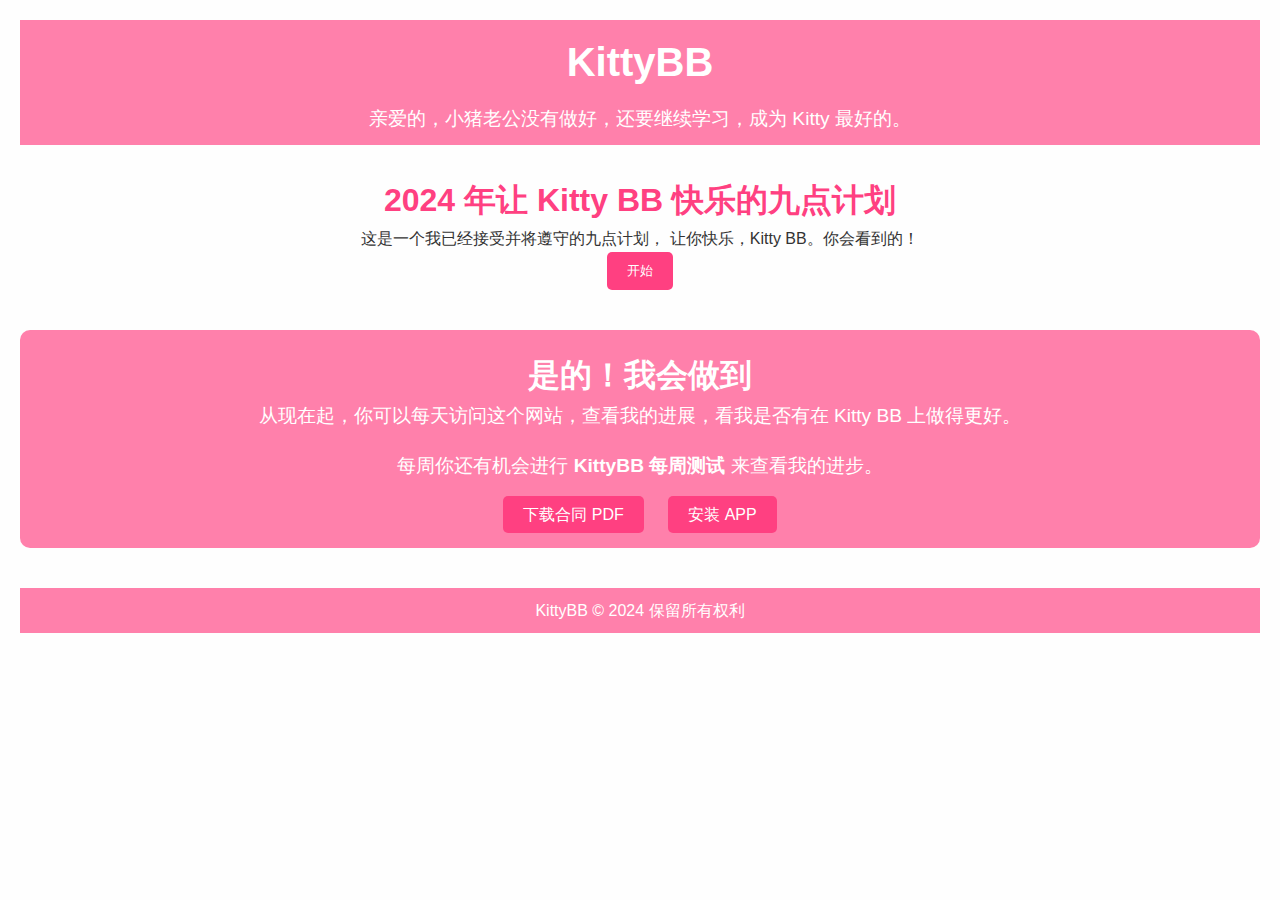
==== index.html @ fce149e0 "m" ====
<!DOCTYPE html>
<html lang="zh">
<head>
  <meta charset="UTF-8">
  <meta name="viewport" content="width=device-width, initial-scale=1.0">
  <meta name="description" content="KittyBB 着陆页 - Sami 的九点计划，让 Kitty 快乐。">
  <link rel="stylesheet" href="style.css">
  <link rel="manifest" href="manifest.json">
  <link rel="icon" href="icons/favicon.png">
  <title>KittyBB - Sami 的 2024 承诺</title>
</head>
<body>
  <header>
    <h1>KittyBB</h1>
    <p>亲爱的，小猪老公没有做好，还要继续学习，成为 Kitty 最好的。</p>
  </header>
  
  <main>
    <section class="intro">
      <h2>2024 年让 Kitty BB 快乐的九点计划</h2>
      <p>这是一个我已经接受并将遵守的九点计划， 让你快乐，Kitty BB。你会看到的！</p>
      <button id="startBtn">开始</button>
    </section>
    
    <section class="slides" id="slides">
      <div class="slide">
        <img src="vignette_1.png" alt="计划1">
        <h3>计划1</h3>
        <p>我会努力做到这一点！</p>
      </div>
      <div class="slide">
        <img src="vignette_2.png" alt="计划2">
        <h3>计划2</h3>
        <p>温暖和关怀</p>
      </div>
      <!-- 继续显示所有其他的图片和计划 -->
    </section>
    
    <section class="commitment">
      <h2>是的！我会做到</h2>
      <p>从现在起，你可以每天访问这个网站，查看我的进展，看我是否有在 Kitty BB 上做得更好。</p>
      <p>每周你还有机会进行 <strong>KittyBB 每周测试</strong> 来查看我的进步。</p>
      <a href="contract.pdf" class="btn">下载合同 PDF</a>
      <a href="#" class="btn" id="installApp">安装 APP</a>
    </section>
  </main>
  
  <footer>
    <p>KittyBB © 2024 保留所有权利</p>
  </footer>

  <script src="script.js"></script>
</body>
</html>
---- style.css ----
/* 基本重置 */
* {
  margin: 0;
  padding: 0;
  box-sizing: border-box;
}

/* 身体样式 */
body {
  font-family: 'Arial', sans-serif;
  background: #fefefe;
  color: #333;
  line-height: 1.6;
  padding: 20px;
}

/* 头部样式 */
header {
  text-align: center;
  padding: 10px 0;
  background: #ff80ab;
  color: white;
}

header h1 {
  font-size: 2.5rem;
  margin-bottom: 10px;
}

header p {
  font-size: 1.2rem;
}

/* 引言部分 */
.intro {
  text-align: center;
  margin: 30px 0;
}

.intro h2 {
  font-size: 2rem;
  color: #ff4081;
}

.intro button {
  padding: 10px 20px;
  background: #ff4081;
  color: white;
  border: none;
  border-radius: 5px;
  cursor: pointer;
  transition: background 0.3s;
}

.intro button:hover {
  background: #e91e63;
}

/* 滑动部分 */
.slides {
  display: none;
  overflow: hidden;
}

.slide {
  display: flex;
  flex-direction: column;
  align-items: center;
  text-align: center;
  margin-bottom: 30px;
}

.slide img {
  max-width: 100%;
  border-radius: 10px;
}

.slide h3 {
  font-size: 1.8rem;
  margin-top: 15px;
  color: #ff4081;
}

.slide p {
  font-size: 1.2rem;
  color: #777;
}

/* 承诺部分 */
.commitment {
  text-align: center;
  margin: 40px 0;
  background: #ff80ab;
  padding: 20px;
  border-radius: 10px;
}

.commitment h2 {
  font-size: 2rem;
  color: white;
}

.commitment p {
  font-size: 1.2rem;
  color: white;
  margin-bottom: 20px;
}

.commitment .btn {
  padding: 10px 20px;
  margin: 10px;
  background: #ff4081;
  color: white;
  border: none;
  border-radius: 5px;
  text-decoration: none;
  cursor: pointer;
  transition: background 0.3s;
}

.commitment .btn:hover {
  background: #e91e63;
}

/* 页脚 */
footer {
  text-align: center;
  padding: 10px 0;
  background: #ff80ab;
  color: white;
}

/* 响应式设计 */
@media (max-width: 768px) {
  header h1 {
    font-size: 2rem;
  }

  .intro h2 {
    font-size: 1.5rem;
  }

  .slide h3 {
    font-size: 1.5rem;
  }
}
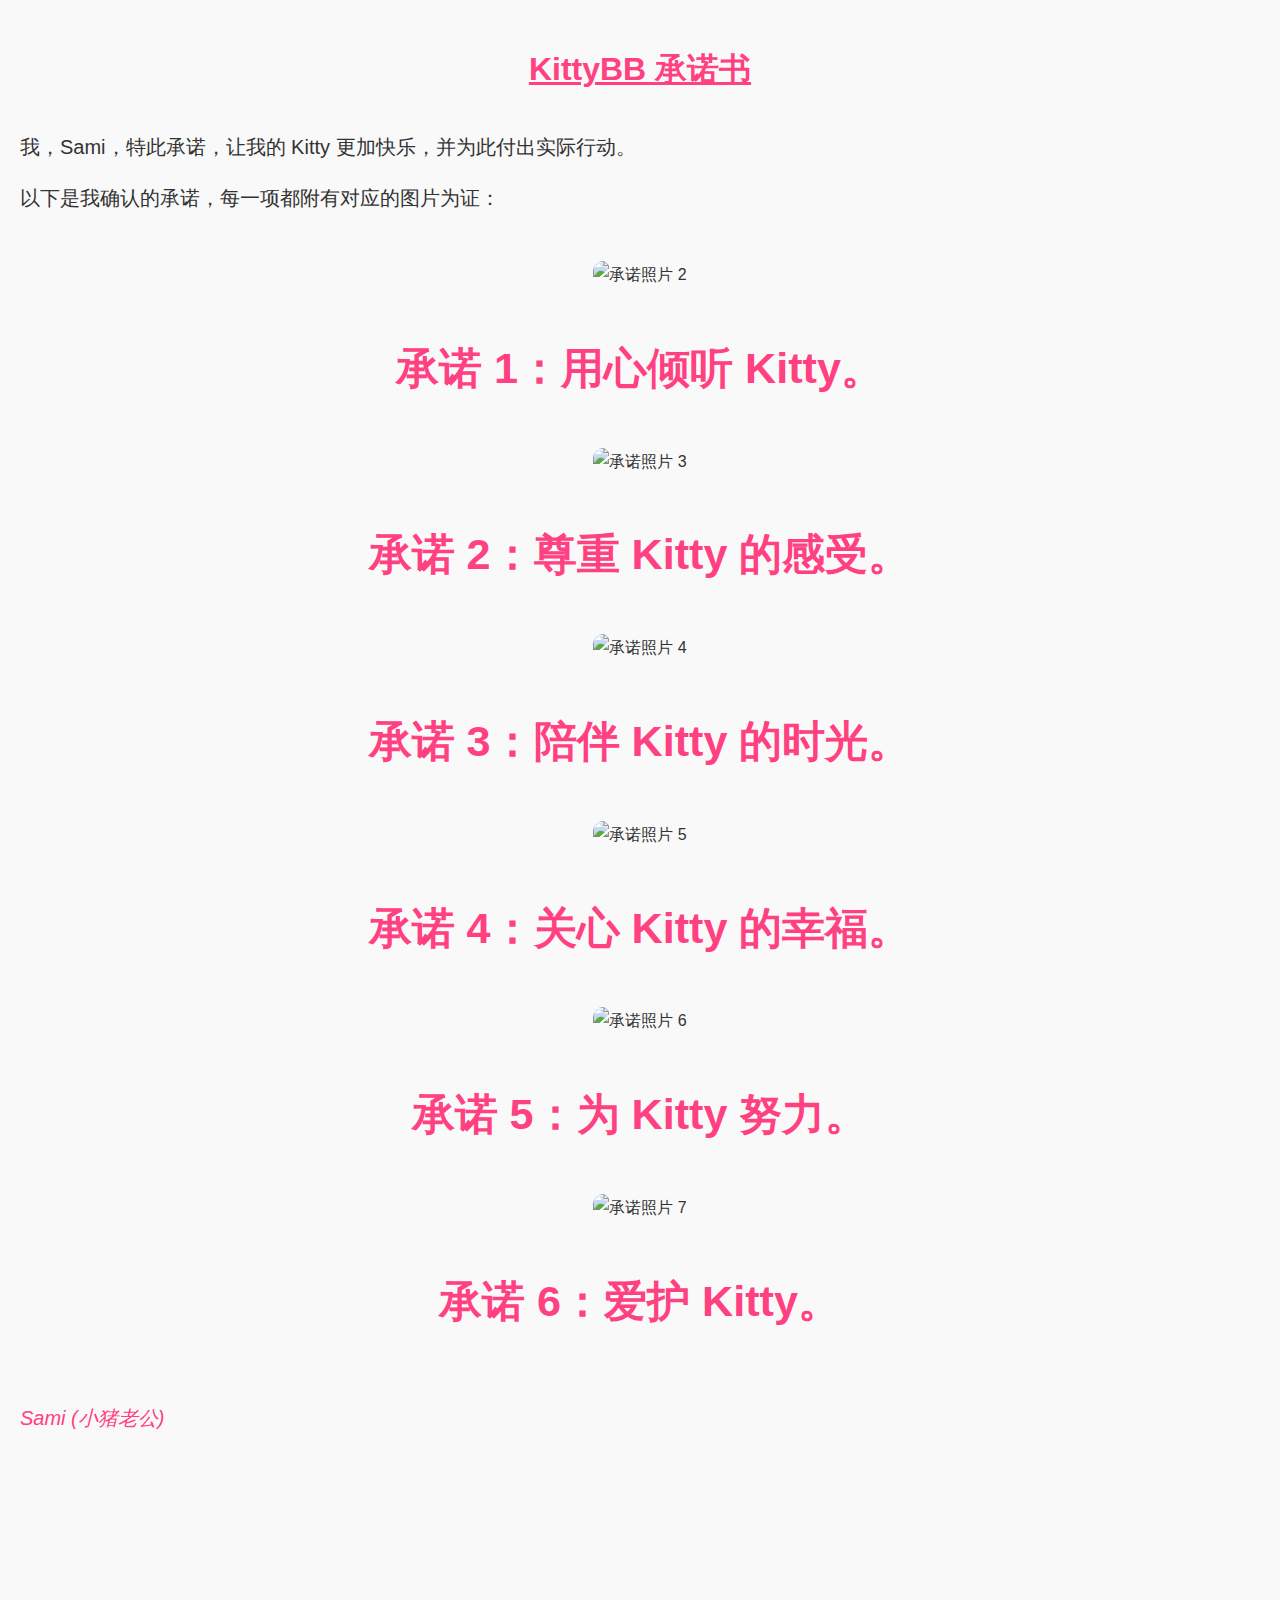
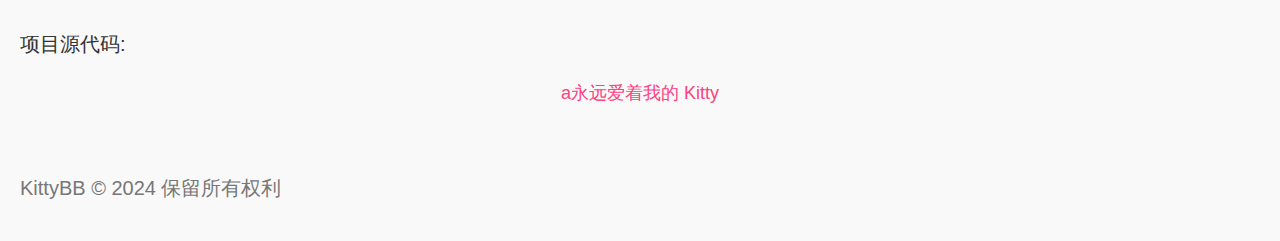
==== commit a3417add: "Actualizar index.html" ====
--- a/index.html
+++ b/index.html
@@ -1,55 +1,156 @@
-
 <!DOCTYPE html>
 <html lang="zh">
 <head>
-  <meta charset="UTF-8">
-  <meta name="viewport" content="width=device-width, initial-scale=1.0">
-  <meta name="description" content="KittyBB 着陆页 - Sami 的九点计划，让 Kitty 快乐。">
-  <link rel="stylesheet" href="style.css">
-  <link rel="manifest" href="manifest.json">
-  <link rel="icon" href="icons/favicon.png">
-  <title>KittyBB - Sami 的 2024 承诺</title>
+    <meta charset="UTF-8">
+    <meta name="viewport" content="width=device-width, initial-scale=1.0">
+    <title>KittyBB 承诺书</title>
+    <link rel="stylesheet" href="https://cdnjs.cloudflare.com/ajax/libs/animate.css/4.1.1/animate.min.css">
+    <style>
+        body {
+            font-family: Arial, sans-serif;
+            background-color: #f9f9f9;
+            color: #333;
+            margin: 0;
+            padding: 20px;
+            line-height: 1.8;
+        }
+        h1 {
+            text-align: center;
+            color: #ff4081;
+            margin-bottom: 30px;
+            font-size: 32px;
+            text-decoration: underline;
+        }
+        p {
+            font-size: 20px;
+            margin: 15px 0;
+            text-align: justify;
+        }
+        .image-container {
+            text-align: center;
+            margin: 25px 0;
+        }
+        .image-container img {
+            width: 94%;
+            max-width: 800px;
+            border-radius: 10px;
+            margin: 20px 0;
+            transition: transform 0.3s ease-in-out;
+        }
+        .image-container img:hover {
+            transform: scale(1.05);
+        }
+        .affirmation {
+            font-weight: bold;
+            color: #ff4081;
+            text-align: center;
+            margin: 20px 0;
+            font-size: 2.7em;
+        }
+        .signature {
+            text-align: right;
+            font-size: 26px;
+            font-style: italic;
+            margin-top: 60px;
+            color: #ff4081;
+        }
+        .signature p {
+            margin: 0;
+        }
+        .signature .pig-signature {
+            width: 150px;
+            height: 150px;
+            margin-top: 10px;
+            margin-right: 20px;
+            background: url('https://raw.githubusercontent.com/samihalawa/kittybb/main/vignette_8.png') no-repeat center;
+            background-size: contain;
+        }
+        .footer {
+            text-align: center;
+            margin-top: 60px;
+            color: #777;
+            font-size: 16px;
+        }
+        .github-url {
+            text-align: center;
+            margin-top: 30px;
+        }
+        .github-url a {
+            color: #ff4081;
+            text-decoration: none;
+            font-size: 18px;
+        }
+        .github-url a:hover {
+            text-decoration: underline;
+        }
+        /* Animations */
+        .animate__animated {
+            visibility: hidden;
+        }
+        .animate__animated.animate__fadeInUp {
+            visibility: visible;
+            animation-duration: 1s;
+        }
+        .animate__animated.animate__fadeInLeft {
+            visibility: visible;
+            animation-duration: 1s;
+        }
+    </style>
 </head>
 <body>
-  <header>
-    <h1>KittyBB</h1>
-    <p>亲爱的，小猪老公没有做好，还要继续学习，成为 Kitty 最好的。</p>
-  </header>
-  
-  <main>
-    <section class="intro">
-      <h2>2024 年让 Kitty BB 快乐的九点计划</h2>
-      <p>这是一个我已经接受并将遵守的九点计划， 让你快乐，Kitty BB。你会看到的！</p>
-      <button id="startBtn">开始</button>
-    </section>
+    <h1>KittyBB 承诺书</h1>
+    <p class="animate__animated animate__fadeInUp">我，Sami，特此承诺，让我的 Kitty 更加快乐，并为此付出实际行动。</p>
+    <p class="animate__animated animate__fadeInUp">以下是我确认的承诺，每一项都附有对应的图片为证：</p>
+
+    <div class="image-container">
+        <div class="animate__animated animate__fadeInLeft">
+            <img src="https://raw.githubusercontent.com/samihalawa/kittybb/main/vignette_2.png" alt="承诺照片 2">
+            <p class="affirmation">承诺 1：用心倾听 Kitty。</p>
+        </div>
+
+        <div class="animate__animated animate__fadeInLeft">
+            <img src="https://raw.githubusercontent.com/samihalawa/kittybb/main/vignette_3.png" alt="承诺照片 3">
+            <p class="affirmation">承诺 2：尊重 Kitty 的感受。</p>
+        </div>
+
+        <div class="animate__animated animate__fadeInLeft">
+            <img src="https://raw.githubusercontent.com/samihalawa/kittybb/main/vignette_4.png" alt="承诺照片 4">
+            <p class="affirmation">承诺 3：陪伴 Kitty 的时光。</p>
+        </div>
+
+        <div class="animate__animated animate__fadeInLeft">
+            <img src="https://raw.githubusercontent.com/samihalawa/kittybb/main/vignette_6.png" alt="承诺照片 5">
+            <p class="affirmation">承诺 4：关心 Kitty 的幸福。</p>
+        </div>
+
+        <div class="animate__animated animate__fadeInLeft">
+            <img src="https://raw.githubusercontent.com/samihalawa/kittybb/main/vignette_7.png" alt="承诺照片 6">
+            <p class="affirmation">承诺 5：为 Kitty 努力。</p>
+        </div>
+
+        <div class="animate__animated animate__fadeInLeft">
+            <img src="https://raw.githubusercontent.com/samihalawa/kittybb/main/vignette_8.png" alt="承诺照片 7">
+            <p class="affirmation">承诺 6：爱护 Kitty。</p>
+        </div>
+    </div>
     
-    <section class="slides" id="slides">
-      <div class="slide">
-        <img src="vignette_1.png" alt="计划1">
-        <h3>计划1</h3>
-        <p>我会努力做到这一点！</p>
-      </div>
-      <div class="slide">
-        <img src="vignette_2.png" alt="计划2">
-        <h3>计划2</h3>
-        <p>温暖和关怀</p>
-      </div>
-      <!-- 继续显示所有其他的图片和计划 -->
-    </section>
+    <div class="signature animate__animated animate__fadeInUp">
+        <p>Sami (小猪老公)</p>
+        <div class="pig-signature"></div>
+    </div>
     
-    <section class="commitment">
-      <h2>是的！我会做到</h2>
-      <p>从现在起，你可以每天访问这个网站，查看我的进展，看我是否有在 Kitty BB 上做得更好。</p>
-      <p>每周你还有机会进行 <strong>KittyBB 每周测试</strong> 来查看我的进步。</p>
-      <a href="contract.pdf" class="btn">下载合同 PDF</a>
-      <a href="#" class="btn" id="installApp">安装 APP</a>
-    </section>
-  </main>
-  
-  <footer>
-    <p>KittyBB © 2024 保留所有权利</p>
-  </footer>
+    <div class="github-url">
+        <p>项目源代码:</p>
+        <a href="https://github.com/sanihalawa">a永远爱着我的 Kitty</a>
+    </div>
 
-  <script src="script.js"></script>
+    <div class="footer">
+        <p>KittyBB © 2024 保留所有权利</p>
+    </div>
+
+    <script src="https://cdnjs.cloudflare.com/ajax/libs/wow/1.1.2/wow.min.js"></script>
+    <script>
+        new WOW().init();
+    </script>
 </body>
-</html>
+</html>